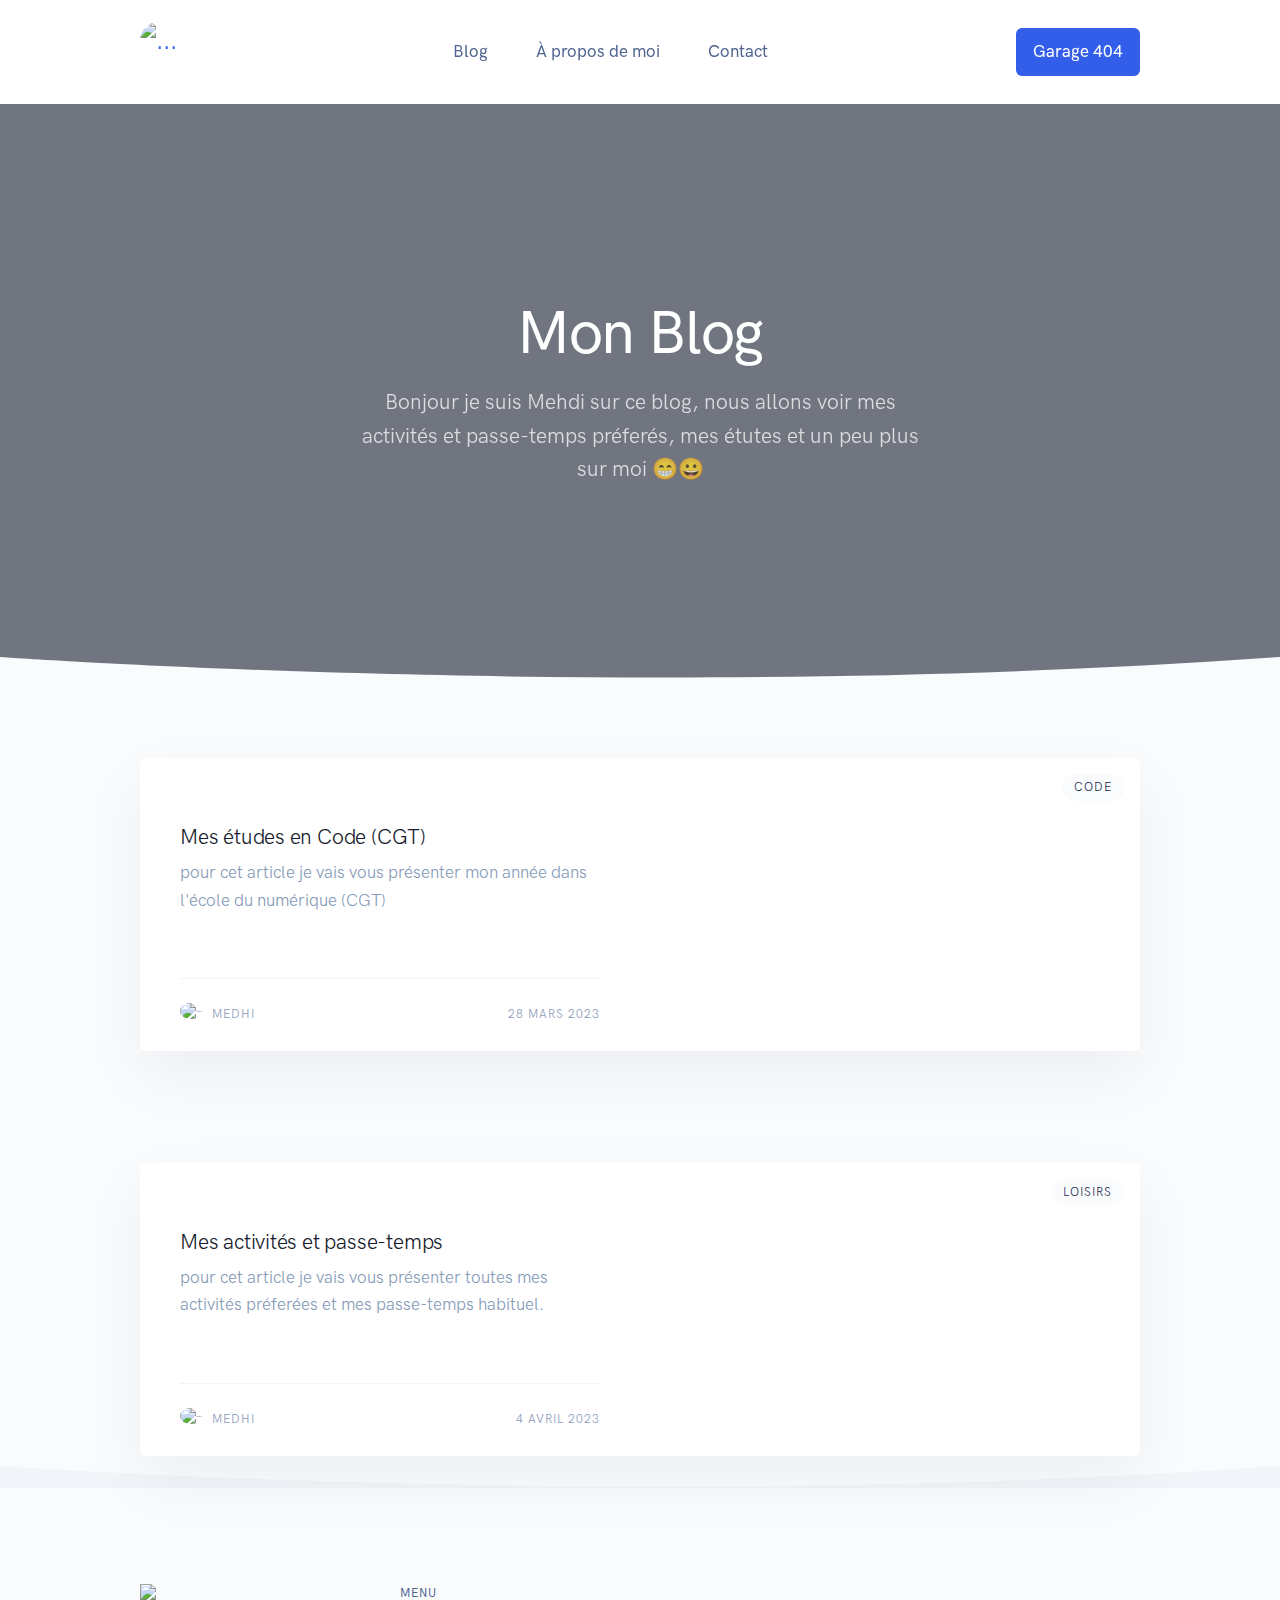
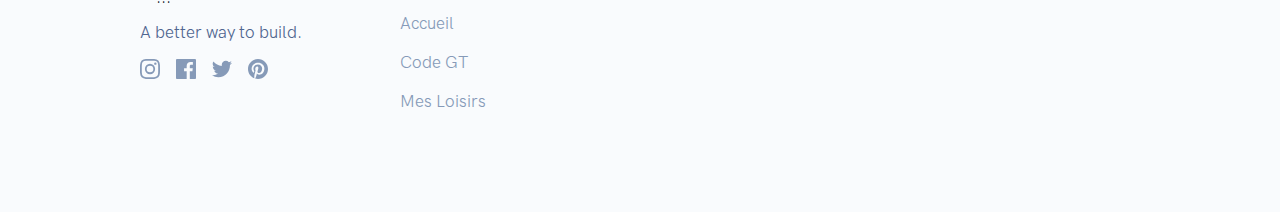
==== index.html @ 89f21f89 "v1" ====
<!doctype html>
<html lang="en">

<head>
    <meta charset="utf-8" />
    <meta name="viewport" content="width=device-width, initial-scale=1" />

    <!-- Favicon -->
    <link rel="shortcut icon" href="./assets/favicon/favicon.ico" type="image/x-icon" />

    <!-- Map CSS -->
    <link rel="stylesheet" href="https://api.mapbox.com/mapbox-gl-js/v0.53.0/mapbox-gl.css" />

    <!-- Libs CSS -->
    <link rel="stylesheet" href="./assets/css/libs.bundle.css" />

    <!-- Theme CSS -->
    <link rel="stylesheet" href="./assets/css/theme.bundle.css" />

    <!-- Title -->
    <title>Blog de Medhi</title>
</head>

<body class="bg-light">

    <!-- NAVBAR -->
    <nav class="navbar navbar-expand-lg navbar-light bg-white">
        <div class="container">

            <!-- Brand -->
            <div class="avatar avatar-xl">
                <a class="navbar-brand" href="./index.html">
                    <img src="https://th.bing.com/th/id/OIP.xc8FE3NIokpq4M6e2XnPVAHaEK?w=325&h=183&c=7&r=0&o=5&dpr=1.3&pid=1.7" class="avatar-img rounded-circle" alt="...">
                </a>
            </div>
            <!-- Toggler -->
            <button class="navbar-toggler" type="button" data-bs-toggle="collapse" data-bs-target="#navbarCollapse" aria-controls="navbarCollapse" aria-expanded="false" aria-label="Toggle navigation">
                <span class="navbar-toggler-icon"></span>
            </button>

            <!-- Collapse -->
            <div class="collapse navbar-collapse" id="navbarCollapse">

                <!-- Toggler -->
                <button class="navbar-toggler" type="button" data-bs-toggle="collapse" data-bs-target="#navbarCollapse" aria-controls="navbarCollapse" aria-expanded="false" aria-label="Toggle navigation">
                    <i class="fe fe-x"></i>
                </button>

                <!-- Navigation -->
                <ul class="navbar-nav ms-auto">
                    <li class="nav-item dropdown">
                        <a class="nav-link dropdown-toggle" id="navbarLandings" data-bs-toggle="dropdown" href="index.html" aria-haspopup="true" aria-expanded="false">
                            Blog
                        </a>
                    </li>
                    <li class="nav-item dropdown">
                        <a class="nav-link dropdown-toggle" id="navbarPages" data-bs-toggle="dropdown" href="#" aria-haspopup="true" aria-expanded="false">
                            À propos de moi
                        </a>
                    </li>
                    <li class="nav-item dropdown">
                        <a class="nav-link dropdown-toggle" id="navbarAccount" data-bs-toggle="dropdown" href="https://www.lecoledunumerique.fr/" target="_blank" aria-haspopup="true" aria-expanded="false">
                            Contact
                        </a>
                    </li>
                </ul>
                <!-- Button -->
                <a class="navbar-btn btn btn-sm btn-primary lift ms-auto" href="https://www.garage404.com/" target="_blank">
                    Garage 404
                </a>

            </div>
        </div>
    </nav>

    <!-- WELCOME -->
    <section data-jarallax data-speed=".8" class="py-10 py-md-14 overlay overlay-black overlay-60 bg-cover jarallax" style="background-image: url(https://th.bing.com/th/id/OIP.5DgUqTyKwV7wzmqo5CJs3wHaEK?w=326&h=183&c=7&r=0&o=5&dpr=1.3&pid=1.7);">
        <div class="container">
            <div class="row justify-content-center">
                <div class="col-12 col-md-10 col-lg-7 text-center">

                    <!-- Heading -->
                    <h1 class="display-2 fw-bold text-white">
                        Mon Blog
                    </h1>

                    <!-- Text -->
                    <p class="lead mb-0 text-white-75">
                        Bonjour je suis Mehdi sur ce blog, nous allons voir mes activités et passe-temps préferés, mes étutes et un peu plus sur moi 😁😀
                    </p>

                </div>
            </div> <!-- / .row -->
        </div> <!-- / .container -->
    </section>

    <!-- SHAPE -->
    <div class="position-relative">
        <div class="shape shape-bottom shape-fluid-x text-light">
            <svg viewBox="0 0 2880 48" fill="none" xmlns="http://www.w3.org/2000/svg">
                <path d="M0 48h2880V0h-720C1442.5 52 720 0 720 0H0v48z" fill="currentColor" />
            </svg>
        </div>
    </div>


    <!-- ARTICLES -->
    <section class="pt-7 pt-md-10">
        <div class="container">
            <div class="row">
                <div class="col-12">

                    <!-- Card -->
                    <div class="card card-row shadow-light-lg mb-6 lift lift-lg">
                        <div class="row gx-0">
                            <div class="col-12">

                                <!-- Badge -->
                                <span class="badge rounded-pill bg-light badge-float badge-float-inside">
                                    <span class="h6 text-uppercase">CODE</span>
                                </span>
                            </div>
                            <a class="col-12 col-md-6 order-md-2 bg-cover card-img-end" style="background-image: url(https://cdn.futura-sciences.com/buildsv6/images/wide1920/8/8/1/881415294f_50170557_code-html-sashkin-adobe-stock.jpg);" href="mon-premier-article.html">

                                <!-- Image (placeholder) -->
                                <img src="assets/img/photos/photo-27.jpg" alt="..." class="img-fluid d-md-none invisible">

                                <!-- Shape -->
                                <div class="shape shape-start shape-fluid-y text-white d-none d-md-block">
                                    <svg viewBox="0 0 112 690" fill="none" xmlns="http://www.w3.org/2000/svg">
                                        <path d="M0 0h62.759v172C38.62 384 112 517 112 517v173H0V0z" fill="currentColor" />
                                    </svg>
                                </div>

                            </a>
                            <div class="col-12 col-md-6 order-md-1">

                                <!-- Body -->
                                <a class="card-body" href="mon-premier-article.html">

                                    <!-- Heading -->
                                    <h3>
                                        Mes études en Code (CGT)
                                    </h3>

                                    <!-- Text -->
                                    <p class="mb-0 text-muted">
                                        pour cet article je vais vous présenter mon année dans l'école du numérique (CGT)</p>
                                </a>
                                <!-- Meta -->
                                <a class="card-meta" href="mon-premier-article.html">

                                    <!-- Divider -->
                                    <hr class="card-meta-divider">

                                    <!-- Avatar -->
                                    <div class="avatar avatar-sm me-2">
                                        <img src="https://th.bing.com/th/id/OIP.xc8FE3NIokpq4M6e2XnPVAHaEK?w=325&h=183&c=7&r=0&o=5&dpr=1.3&pid=1.7" alt="..." class="avatar-img rounded-circle">
                                    </div>

                                    <!-- Author -->
                                    <h6 class="text-uppercase text-muted me-2 mb-0">
                                        Medhi
                                    </h6>

                                    <!-- Date -->
                                    <p class="h6 text-uppercase text-muted mb-0 ms-auto">
                                        <time datetime="2019-05-02">28 mars 2023</time>
                                    </p>

                                </a>

                            </div>

                        </div> <!-- / .row -->
                    </div>

                </div>
            </div> <!-- / .row -->
        </div> <!-- / .container -->
    </section>

    <section class="pt-7 pt-md-10">
        <div class="container">
            <div class="row">
                <div class="col-12">

                    <!-- Card -->
                    <div class="card card-row shadow-light-lg mb-6 lift lift-lg">
                        <div class="row gx-0">
                            <div class="col-12">

                                <!-- Badge -->
                                <span class="badge rounded-pill bg-light badge-float badge-float-inside">
                                    <span class="h6 text-uppercase">LOISIRS</span>
                                </span>

                            </div>
                            <a class="col-12 col-md-6 order-md-2 bg-cover card-img-end" style="background-image: url(https://th.bing.com/th/id/OIP.i7jilzHFT1c3Q9FuZ1kKCAHaEL?w=333&h=187&c=7&r=0&o=5&dpr=1.3&pid=1.7);" href="mon-deuxieme-article.html">

                                <!-- Image (placeholder) -->
                                <img src="assets/img/photos/photo-27.jpg" alt="..." class="img-fluid d-md-none invisible">

                                <!-- Shape -->
                                <div class="shape shape-start shape-fluid-y text-white d-none d-md-block">
                                    <svg viewBox="0 0 112 690" fill="none" xmlns="http://www.w3.org/2000/svg">
                                        <path d="M0 0h62.759v172C38.62 384 112 517 112 517v173H0V0z" fill="currentColor" />
                                    </svg>
                                </div>

                            </a>
                            <div class="col-12 col-md-6 order-md-1">

                                <!-- Body -->
                                <a class="card-body" href="mon-deuxieme-article.html">

                                    <!-- Heading -->
                                    <h3>
                                        Mes activités et passe-temps
                                    </h3>

                                    <!-- Text -->
                                    <p class="mb-0 text-muted">
                                        pour cet article je vais vous présenter toutes mes activités préferées et mes passe-temps habituel.</p>

                                </a>
                            <!-- Meta -->
                                <a class="card-meta" href="mon-deuxieme-article.html">

                                    <!-- Divider -->
                                    <hr class="card-meta-divider">

                                    <!-- Avatar -->
                                    <div class="avatar avatar-sm me-2">
                                        <img src="https://th.bing.com/th/id/OIP.xc8FE3NIokpq4M6e2XnPVAHaEK?w=325&h=183&c=7&r=0&o=5&dpr=1.3&pid=1.7" alt="..." class="avatar-img rounded-circle">
                                    </div>

                                    <!-- Author -->
                                    <h6 class="text-uppercase text-muted me-2 mb-0">
                                        Medhi
                                    </h6>

                                    <!-- Date -->
                                    <p class="h6 text-uppercase text-muted mb-0 ms-auto">
                                        <time datetime="2019-05-02">4 avril 2023</time>
                                    </p>
                                </a>
                            </div>

                        </div> <!-- / .row -->
                    </div>

                </div>
            </div> <!-- / .row -->
        </div> <!-- / .container -->
    </section>


    <!-- SHAPE -->
    <div class="position-relative">
        <div class="shape shape-bottom shape-fluid-x text-gray-200">
            <svg viewBox="0 0 2880 48" fill="none" xmlns="http://www.w3.org/2000/svg">
                <path d="M0 48h2880V0h-720C1442.5 52 720 0 720 0H0v48z" fill="currentColor" />
            </svg>
        </div>
    </div>

    

     <!-- FOOTER -->
    <footer class="py-8 py-md-11 bg-light">
        <div class="container">
            <div class="row">
                <div class="col-12 col-md-4 col-lg-3">

                    <!-- Brand -->
                    <img src="https://th.bing.com/th/id/OIP.xc8FE3NIokpq4M6e2XnPVAHaEK?w=325&h=183&c=7&r=0&o=5&dpr=1.3&pid=1.7" alt="..." class="footer-brand img-fluid mb-2">

                    <!-- Text -->
                    <p class="text-gray-700 mb-2">
                        A better way to build.
                    </p>

                    <!-- Social -->
                    <ul class="list-unstyled list-inline list-social mb-6 mb-md-0">
                        <li class="list-inline-item list-social-item me-3">
                            <a href="#!" class="text-decoration-none">
                                <img src="./assets/img/icons/social/instagram.svg" class="list-social-icon" alt="...">
                            </a>
                        </li>
                        <li class="list-inline-item list-social-item me-3">
                            <a href="#!" class="text-decoration-none">
                                <img src="./assets/img/icons/social/facebook.svg" class="list-social-icon" alt="...">
                            </a>
                        </li>
                        <li class="list-inline-item list-social-item me-3">
                            <a href="#!" class="text-decoration-none">
                                <img src="./assets/img/icons/social/twitter.svg" class="list-social-icon" alt="...">
                            </a>
                        </li>
                        <li class="list-inline-item list-social-item">
                            <a href="#!" class="text-decoration-none">
                                <img src="./assets/img/icons/social/pinterest.svg" class="list-social-icon" alt="...">
                            </a>
                        </li>
                    </ul>

                </div>
                <div class="col-6 col-md-4 col-lg-2">

                    <!-- Heading -->
                    <h6 class="fw-bold text-uppercase text-gray-700">
                        Menu
                    </h6>

                    <!-- List -->
                    <ul class="list-unstyled text-muted mb-0">
                        <li class="mb-3">
                            <a href="index.html" class="text-reset">
                                Accueil
                            </a>
                        </li>
                        <li class="mb-3">
                            <a href="mon-premier-article.html" class="text-reset">
                                Code GT
                            </a>
                        </li>
                        <li>
                            <a href="mon-deuxieme-article.html" class="text-reset">
                                Mes Loisirs
                            </a>
                        </li>
                    </ul>

                </div>
            </div> <!-- / .row -->
        </div> <!-- / .container -->
    </footer>

    <!-- JAVASCRIPT -->
    <!-- Map JS -->
    <script src='https://api.mapbox.com/mapbox-gl-js/v0.53.0/mapbox-gl.js'></script>

    <!-- Vendor JS -->
    <script src="./assets/js/vendor.bundle.js"></script>

    <!-- Theme JS -->
    <script src="./assets/js/theme.bundle.js"></script>

</body>

</html>
---- assets/css/libs.bundle.css ----
[data-aos][data-aos][data-aos-duration="50"],body[data-aos-duration="50"] [data-aos]{transition-duration:50ms}[data-aos][data-aos][data-aos-delay="50"],body[data-aos-delay="50"] [data-aos]{transition-delay:0s}[data-aos][data-aos][data-aos-delay="50"].aos-animate,body[data-aos-delay="50"] [data-aos].aos-animate{transition-delay:50ms}[data-aos][data-aos][data-aos-duration="100"],body[data-aos-duration="100"] [data-aos]{transition-duration:.1s}[data-aos][data-aos][data-aos-delay="100"],body[data-aos-delay="100"] [data-aos]{transition-delay:0s}[data-aos][data-aos][data-aos-delay="100"].aos-animate,body[data-aos-delay="100"] [data-aos].aos-animate{transition-delay:.1s}[data-aos][data-aos][data-aos-duration="150"],body[data-aos-duration="150"] [data-aos]{transition-duration:.15s}[data-aos][data-aos][data-aos-delay="150"],body[data-aos-delay="150"] [data-aos]{transition-delay:0s}[data-aos][data-aos][data-aos-delay="150"].aos-animate,body[data-aos-delay="150"] [data-aos].aos-animate{transition-delay:.15s}[data-aos][data-aos][data-aos-duration="200"],body[data-aos-duration="200"] [data-aos]{transition-duration:.2s}[data-aos][data-aos][data-aos-delay="200"],body[data-aos-delay="200"] [data-aos]{transition-delay:0s}[data-aos][data-aos][data-aos-delay="200"].aos-animate,body[data-aos-delay="200"] [data-aos].aos-animate{transition-delay:.2s}[data-aos][data-aos][data-aos-duration="250"],body[data-aos-duration="250"] [data-aos]{transition-duration:.25s}[data-aos][data-aos][data-aos-delay="250"],body[data-aos-delay="250"] [data-aos]{transition-delay:0s}[data-aos][data-aos][data-aos-delay="250"].aos-animate,body[data-aos-delay="250"] [data-aos].aos-animate{transition-delay:.25s}[data-aos][data-aos][data-aos-duration="300"],body[data-aos-duration="300"] [data-aos]{transition-duration:.3s}[data-aos][data-aos][data-aos-delay="300"],body[data-aos-delay="300"] [data-aos]{transition-delay:0s}[data-aos][data-aos][data-aos-delay="300"].aos-animate,body[data-aos-delay="300"] [data-aos].aos-animate{transition-delay:.3s}[data-aos][data-aos][data-aos-duration="350"],body[data-aos-duration="350"] [data-aos]{transition-duration:.35s}[data-aos][data-aos][data-aos-delay="350"],body[data-aos-delay="350"] [data-aos]{transition-delay:0s}[data-aos][data-aos][data-aos-delay="350"].aos-animate,body[data-aos-delay="350"] [data-aos].aos-animate{transition-delay:.35s}[data-aos][data-aos][data-aos-duration="400"],body[data-aos-duration="400"] [data-aos]{transition-duration:.4s}[data-aos][data-aos][data-aos-delay="400"],body[data-aos-delay="400"] [data-aos]{transition-delay:0s}[data-aos][data-aos][data-aos-delay="400"].aos-animate,body[data-aos-delay="400"] [data-aos].aos-animate{transition-delay:.4s}[data-aos][data-aos][data-aos-duration="450"],body[data-aos-duration="450"] [data-aos]{transition-duration:.45s}[data-aos][data-aos][data-aos-delay="450"],body[data-aos-delay="450"] [data-aos]{transition-delay:0s}[data-aos][data-aos][data-aos-delay="450"].aos-animate,body[data-aos-delay="450"] [data-aos].aos-animate{transition-delay:.45s}[data-aos][data-aos][data-aos-duration="500"],body[data-aos-duration="500"] [data-aos]{transition-duration:.5s}[data-aos][data-aos][data-aos-delay="500"],body[data-aos-delay="500"] [data-aos]{transition-delay:0s}[data-aos][data-aos][data-aos-delay="500"].aos-animate,body[data-aos-delay="500"] [data-aos].aos-animate{transition-delay:.5s}[data-aos][data-aos][data-aos-duration="550"],body[data-aos-duration="550"] [data-aos]{transition-duration:.55s}[data-aos][data-aos][data-aos-delay="550"],body[data-aos-delay="550"] [data-aos]{transition-delay:0s}[data-aos][data-aos][data-aos-delay="550"].aos-animate,body[data-aos-delay="550"] [data-aos].aos-animate{transition-delay:.55s}[data-aos][data-aos][data-aos-duration="600"],body[data-aos-duration="600"] [data-aos]{transition-duration:.6s}[data-aos][data-aos][data-aos-delay="600"],body[data-aos-delay="600"] [data-aos]{transition-delay:0s}[data-aos][data-aos][data-aos-delay="600"].aos-animate,body[data-aos-delay="600"] [data-aos].aos-animate{transition-delay:.6s}[data-aos][data-aos][data-aos-duration="650"],body[data-aos-duration="650"] [data-aos]{transition-duration:.65s}[data-aos][data-aos][data-aos-delay="650"],body[data-aos-delay="650"] [data-aos]{transition-delay:0s}[data-aos][data-aos][data-aos-delay="650"].aos-animate,body[data-aos-delay="650"] [data-aos].aos-animate{transition-delay:.65s}[data-aos][data-aos][data-aos-duration="700"],body[data-aos-duration="700"] [data-aos]{transition-duration:.7s}[data-aos][data-aos][data-aos-delay="700"],body[data-aos-delay="700"] [data-aos]{transition-delay:0s}[data-aos][data-aos][data-aos-delay="700"].aos-animate,body[data-aos-delay="700"] [data-aos].aos-animate{transition-delay:.7s}[data-aos][data-aos][data-aos-duration="750"],body[data-aos-duration="750"] [data-aos]{transition-duration:.75s}[data-aos][data-aos][data-aos-delay="750"],body[data-aos-delay="750"] [data-aos]{transition-delay:0s}[data-aos][data-aos][data-aos-delay="750"].aos-animate,body[data-aos-delay="750"] [data-aos].aos-animate{transition-delay:.75s}[data-aos][data-aos][data-aos-duration="800"],body[data-aos-duration="800"] [data-aos]{transition-duration:.8s}[data-aos][data-aos][data-aos-delay="800"],body[data-aos-delay="800"] [data-aos]{transition-delay:0s}[data-aos][data-aos][data-aos-delay="800"].aos-animate,body[data-aos-delay="800"] [data-aos].aos-animate{transition-delay:.8s}[data-aos][data-aos][data-aos-duration="850"],body[data-aos-duration="850"] [data-aos]{transition-duration:.85s}[data-aos][data-aos][data-aos-delay="850"],body[data-aos-delay="850"] [data-aos]{transition-delay:0s}[data-aos][data-aos][data-aos-delay="850"].aos-animate,body[data-aos-delay="850"] [data-aos].aos-animate{transition-delay:.85s}[data-aos][data-aos][data-aos-duration="900"],body[data-aos-duration="900"] [data-aos]{transition-duration:.9s}[data-aos][data-aos][data-aos-delay="900"],body[data-aos-delay="900"] [data-aos]{transition-delay:0s}[data-aos][data-aos][data-aos-delay="900"].aos-animate,body[data-aos-delay="900"] [data-aos].aos-animate{transition-delay:.9s}[data-aos][data-aos][data-aos-duration="950"],body[data-aos-duration="950"] [data-aos]{transition-duration:.95s}[data-aos][data-aos][data-aos-delay="950"],body[data-aos-delay="950"] [data-aos]{transition-delay:0s}[data-aos][data-aos][data-aos-delay="950"].aos-animate,body[data-aos-delay="950"] [data-aos].aos-animate{transition-delay:.95s}[data-aos][data-aos][data-aos-duration="1000"],body[data-aos-duration="1000"] [data-aos]{transition-duration:1s}[data-aos][data-aos][data-aos-delay="1000"],body[data-aos-delay="1000"] [data-aos]{transition-delay:0s}[data-aos][data-aos][data-aos-delay="1000"].aos-animate,body[data-aos-delay="1000"] [data-aos].aos-animate{transition-delay:1s}[data-aos][data-aos][data-aos-duration="1050"],body[data-aos-duration="1050"] [data-aos]{transition-duration:1.05s}[data-aos][data-aos][data-aos-delay="1050"],body[data-aos-delay="1050"] [data-aos]{transition-delay:0s}[data-aos][data-aos][data-aos-delay="1050"].aos-animate,body[data-aos-delay="1050"] [data-aos].aos-animate{transition-delay:1.05s}[data-aos][data-aos][data-aos-duration="1100"],body[data-aos-duration="1100"] [data-aos]{transition-duration:1.1s}[data-aos][data-aos][data-aos-delay="1100"],body[data-aos-delay="1100"] [data-aos]{transition-delay:0s}[data-aos][data-aos][data-aos-delay="1100"].aos-animate,body[data-aos-delay="1100"] [data-aos].aos-animate{transition-delay:1.1s}[data-aos][data-aos][data-aos-duration="1150"],body[data-aos-duration="1150"] [data-aos]{transition-duration:1.15s}[data-aos][data-aos][data-aos-delay="1150"],body[data-aos-delay="1150"] [data-aos]{transition-delay:0s}[data-aos][data-aos][data-aos-delay="1150"].aos-animate,body[data-aos-delay="1150"] [data-aos].aos-animate{transition-delay:1.15s}[data-aos][data-aos][data-aos-duration="1200"],body[data-aos-duration="1200"] [data-aos]{transition-duration:1.2s}[data-aos][data-aos][data-aos-delay="1200"],body[data-aos-delay="1200"] [data-aos]{transition-delay:0s}[data-aos][data-aos][data-aos-delay="1200"].aos-animate,body[data-aos-delay="1200"] [data-aos].aos-animate{transition-delay:1.2s}[data-aos][data-aos][data-aos-duration="1250"],body[data-aos-duration="1250"] [data-aos]{transition-duration:1.25s}[data-aos][data-aos][data-aos-delay="1250"],body[data-aos-delay="1250"] [data-aos]{transition-delay:0s}[data-aos][data-aos][data-aos-delay="1250"].aos-animate,body[data-aos-delay="1250"] [data-aos].aos-animate{transition-delay:1.25s}[data-aos][data-aos][data-aos-duration="1300"],body[data-aos-duration="1300"] [data-aos]{transition-duration:1.3s}[data-aos][data-aos][data-aos-delay="1300"],body[data-aos-delay="1300"] [data-aos]{transition-delay:0s}[data-aos][data-aos][data-aos-delay="1300"].aos-animate,body[data-aos-delay="1300"] [data-aos].aos-animate{transition-delay:1.3s}[data-aos][data-aos][data-aos-duration="1350"],body[data-aos-duration="1350"] [data-aos]{transition-duration:1.35s}[data-aos][data-aos][data-aos-delay="1350"],body[data-aos-delay="1350"] [data-aos]{transition-delay:0s}[data-aos][data-aos][data-aos-delay="1350"].aos-animate,body[data-aos-delay="1350"] [data-aos].aos-animate{transition-delay:1.35s}[data-aos][data-aos][data-aos-duration="1400"],body[data-aos-duration="1400"] [data-aos]{transition-duration:1.4s}[data-aos][data-aos][data-aos-delay="1400"],body[data-aos-delay="1400"] [data-aos]{transition-delay:0s}[data-aos][data-aos][data-aos-delay="1400"].aos-animate,body[data-aos-delay="1400"] [data-aos].aos-animate{transition-delay:1.4s}[data-aos][data-aos][data-aos-duration="1450"],body[data-aos-duration="1450"] [data-aos]{transition-duration:1.45s}[data-aos][data-aos][data-aos-delay="1450"],body[data-aos-delay="1450"] [data-aos]{transition-delay:0s}[data-aos][data-aos][data-aos-delay="1450"].aos-animate,body[data-aos-delay="1450"] [data-aos].aos-animate{transition-delay:1.45s}[data-aos][data-aos][data-aos-duration="1500"],body[data-aos-duration="1500"] [data-aos]{transition-duration:1.5s}[data-aos][data-aos][data-aos-delay="1500"],body[data-aos-delay="1500"] [data-aos]{transition-delay:0s}[data-aos][data-aos][data-aos-delay="1500"].aos-animate,body[data-aos-delay="1500"] [data-aos].aos-animate{transition-delay:1.5s}[data-aos][data-aos][data-aos-duration="1550"],body[data-aos-duration="1550"] [data-aos]{transition-duration:1.55s}[data-aos][data-aos][data-aos-delay="1550"],body[data-aos-delay="1550"] [data-aos]{transition-delay:0s}[data-aos][data-aos][data-aos-delay="1550"].aos-animate,body[data-aos-delay="1550"] [data-aos].aos-animate{transition-delay:1.55s}[data-aos][data-aos][data-aos-duration="1600"],body[data-aos-duration="1600"] [data-aos]{transition-duration:1.6s}[data-aos][data-aos][data-aos-delay="1600"],body[data-aos-delay="1600"] [data-aos]{transition-delay:0s}[data-aos][data-aos][data-aos-delay="1600"].aos-animate,body[data-aos-delay="1600"] [data-aos].aos-animate{transition-delay:1.6s}[data-aos][data-aos][data-aos-duration="1650"],body[data-aos-duration="1650"] [data-aos]{transition-duration:1.65s}[data-aos][data-aos][data-aos-delay="1650"],body[data-aos-delay="1650"] [data-aos]{transition-delay:0s}[data-aos][data-aos][data-aos-delay="1650"].aos-animate,body[data-aos-delay="1650"] [data-aos].aos-animate{transition-delay:1.65s}[data-aos][data-aos][data-aos-duration="1700"],body[data-aos-duration="1700"] [data-aos]{transition-duration:1.7s}[data-aos][data-aos][data-aos-delay="1700"],body[data-aos-delay="1700"] [data-aos]{transition-delay:0s}[data-aos][data-aos][data-aos-delay="1700"].aos-animate,body[data-aos-delay="1700"] [data-aos].aos-animate{transition-delay:1.7s}[data-aos][data-aos][data-aos-duration="1750"],body[data-aos-duration="1750"] [data-aos]{transition-duration:1.75s}[data-aos][data-aos][data-aos-delay="1750"],body[data-aos-delay="1750"] [data-aos]{transition-delay:0s}[data-aos][data-aos][data-aos-delay="1750"].aos-animate,body[data-aos-delay="1750"] [data-aos].aos-animate{transition-delay:1.75s}[data-aos][data-aos][data-aos-duration="1800"],body[data-aos-duration="1800"] [data-aos]{transition-duration:1.8s}[data-aos][data-aos][data-aos-delay="1800"],body[data-aos-delay="1800"] [data-aos]{transition-delay:0s}[data-aos][data-aos][data-aos-delay="1800"].aos-animate,body[data-aos-delay="1800"] [data-aos].aos-animate{transition-delay:1.8s}[data-aos][data-aos][data-aos-duration="1850"],body[data-aos-duration="1850"] [data-aos]{transition-duration:1.85s}[data-aos][data-aos][data-aos-delay="1850"],body[data-aos-delay="1850"] [data-aos]{transition-delay:0s}[data-aos][data-aos][data-aos-delay="1850"].aos-animate,body[data-aos-delay="1850"] [data-aos].aos-animate{transition-delay:1.85s}[data-aos][data-aos][data-aos-duration="1900"],body[data-aos-duration="1900"] [data-aos]{transition-duration:1.9s}[data-aos][data-aos][data-aos-delay="1900"],body[data-aos-delay="1900"] [data-aos]{transition-delay:0s}[data-aos][data-aos][data-aos-delay="1900"].aos-animate,body[data-aos-delay="1900"] [data-aos].aos-animate{transition-delay:1.9s}[data-aos][data-aos][data-aos-duration="1950"],body[data-aos-duration="1950"] [data-aos]{transition-duration:1.95s}[data-aos][data-aos][data-aos-delay="1950"],body[data-aos-delay="1950"] [data-aos]{transition-delay:0s}[data-aos][data-aos][data-aos-delay="1950"].aos-animate,body[data-aos-delay="1950"] [data-aos].aos-animate{transition-delay:1.95s}[data-aos][data-aos][data-aos-duration="2000"],body[data-aos-duration="2000"] [data-aos]{transition-duration:2s}[data-aos][data-aos][data-aos-delay="2000"],body[data-aos-delay="2000"] [data-aos]{transition-delay:0s}[data-aos][data-aos][data-aos-delay="2000"].aos-animate,body[data-aos-delay="2000"] [data-aos].aos-animate{transition-delay:2s}[data-aos][data-aos][data-aos-duration="2050"],body[data-aos-duration="2050"] [data-aos]{transition-duration:2.05s}[data-aos][data-aos][data-aos-delay="2050"],body[data-aos-delay="2050"] [data-aos]{transition-delay:0s}[data-aos][data-aos][data-aos-delay="2050"].aos-animate,body[data-aos-delay="2050"] [data-aos].aos-animate{transition-delay:2.05s}[data-aos][data-aos][data-aos-duration="2100"],body[data-aos-duration="2100"] [data-aos]{transition-duration:2.1s}[data-aos][data-aos][data-aos-delay="2100"],body[data-aos-delay="2100"] [data-aos]{transition-delay:0s}[data-aos][data-aos][data-aos-delay="2100"].aos-animate,body[data-aos-delay="2100"] [data-aos].aos-animate{transition-delay:2.1s}[data-aos][data-aos][data-aos-duration="2150"],body[data-aos-duration="2150"] [data-aos]{transition-duration:2.15s}[data-aos][data-aos][data-aos-delay="2150"],body[data-aos-delay="2150"] [data-aos]{transition-delay:0s}[data-aos][data-aos][data-aos-delay="2150"].aos-animate,body[data-aos-delay="2150"] [data-aos].aos-animate{transition-delay:2.15s}[data-aos][data-aos][data-aos-duration="2200"],body[data-aos-duration="2200"] [data-aos]{transition-duration:2.2s}[data-aos][data-aos][data-aos-delay="2200"],body[data-aos-delay="2200"] [data-aos]{transition-delay:0s}[data-aos][data-aos][data-aos-delay="2200"].aos-animate,body[data-aos-delay="2200"] [data-aos].aos-animate{transition-delay:2.2s}[data-aos][data-aos][data-aos-duration="2250"],body[data-aos-duration="2250"] [data-aos]{transition-duration:2.25s}[data-aos][data-aos][data-aos-delay="2250"],body[data-aos-delay="2250"] [data-aos]{transition-delay:0s}[data-aos][data-aos][data-aos-delay="2250"].aos-animate,body[data-aos-delay="2250"] [data-aos].aos-animate{transition-delay:2.25s}[data-aos][data-aos][data-aos-duration="2300"],body[data-aos-duration="2300"] [data-aos]{transition-duration:2.3s}[data-aos][data-aos][data-aos-delay="2300"],body[data-aos-delay="2300"] [data-aos]{transition-delay:0s}[data-aos][data-aos][data-aos-delay="2300"].aos-animate,body[data-aos-delay="2300"] [data-aos].aos-animate{transition-delay:2.3s}[data-aos][data-aos][data-aos-duration="2350"],body[data-aos-duration="2350"] [data-aos]{transition-duration:2.35s}[data-aos][data-aos][data-aos-delay="2350"],body[data-aos-delay="2350"] [data-aos]{transition-delay:0s}[data-aos][data-aos][data-aos-delay="2350"].aos-animate,body[data-aos-delay="2350"] [data-aos].aos-animate{transition-delay:2.35s}[data-aos][data-aos][data-aos-duration="2400"],body[data-aos-duration="2400"] [data-aos]{transition-duration:2.4s}[data-aos][data-aos][data-aos-delay="2400"],body[data-aos-delay="2400"] [data-aos]{transition-delay:0s}[data-aos][data-aos][data-aos-delay="2400"].aos-animate,body[data-aos-delay="2400"] [data-aos].aos-animate{transition-delay:2.4s}[data-aos][data-aos][data-aos-duration="2450"],body[data-aos-duration="2450"] [data-aos]{transition-duration:2.45s}[data-aos][data-aos][data-aos-delay="2450"],body[data-aos-delay="2450"] [data-aos]{transition-delay:0s}[data-aos][data-aos][data-aos-delay="2450"].aos-animate,body[data-aos-delay="2450"] [data-aos].aos-animate{transition-delay:2.45s}[data-aos][data-aos][data-aos-duration="2500"],body[data-aos-duration="2500"] [data-aos]{transition-duration:2.5s}[data-aos][data-aos][data-aos-delay="2500"],body[data-aos-delay="2500"] [data-aos]{transition-delay:0s}[data-aos][data-aos][data-aos-delay="2500"].aos-animate,body[data-aos-delay="2500"] [data-aos].aos-animate{transition-delay:2.5s}[data-aos][data-aos][data-aos-duration="2550"],body[data-aos-duration="2550"] [data-aos]{transition-duration:2.55s}[data-aos][data-aos][data-aos-delay="2550"],body[data-aos-delay="2550"] [data-aos]{transition-delay:0s}[data-aos][data-aos][data-aos-delay="2550"].aos-animate,body[data-aos-delay="2550"] [data-aos].aos-animate{transition-delay:2.55s}[data-aos][data-aos][data-aos-duration="2600"],body[data-aos-duration="2600"] [data-aos]{transition-duration:2.6s}[data-aos][data-aos][data-aos-delay="2600"],body[data-aos-delay="2600"] [data-aos]{transition-delay:0s}[data-aos][data-aos][data-aos-delay="2600"].aos-animate,body[data-aos-delay="2600"] [data-aos].aos-animate{transition-delay:2.6s}[data-aos][data-aos][data-aos-duration="2650"],body[data-aos-duration="2650"] [data-aos]{transition-duration:2.65s}[data-aos][data-aos][data-aos-delay="2650"],body[data-aos-delay="2650"] [data-aos]{transition-delay:0s}[data-aos][data-aos][data-aos-delay="2650"].aos-animate,body[data-aos-delay="2650"] [data-aos].aos-animate{transition-delay:2.65s}[data-aos][data-aos][data-aos-duration="2700"],body[data-aos-duration="2700"] [data-aos]{transition-duration:2.7s}[data-aos][data-aos][data-aos-delay="2700"],body[data-aos-delay="2700"] [data-aos]{transition-delay:0s}[data-aos][data-aos][data-aos-delay="2700"].aos-animate,body[data-aos-delay="2700"] [data-aos].aos-animate{transition-delay:2.7s}[data-aos][data-aos][data-aos-duration="2750"],body[data-aos-duration="2750"] [data-aos]{transition-duration:2.75s}[data-aos][data-aos][data-aos-delay="2750"],body[data-aos-delay="2750"] [data-aos]{transition-delay:0s}[data-aos][data-aos][data-aos-delay="2750"].aos-animate,body[data-aos-delay="2750"] [data-aos].aos-animate{transition-delay:2.75s}[data-aos][data-aos][data-aos-duration="2800"],body[data-aos-duration="2800"] [data-aos]{transition-duration:2.8s}[data-aos][data-aos][data-aos-delay="2800"],body[data-aos-delay="2800"] [data-aos]{transition-delay:0s}[data-aos][data-aos][data-aos-delay="2800"].aos-animate,body[data-aos-delay="2800"] [data-aos].aos-animate{transition-delay:2.8s}[data-aos][data-aos][data-aos-duration="2850"],body[data-aos-duration="2850"] [data-aos]{transition-duration:2.85s}[data-aos][data-aos][data-aos-delay="2850"],body[data-aos-delay="2850"] [data-aos]{transition-delay:0s}[data-aos][data-aos][data-aos-delay="2850"].aos-animate,body[data-aos-delay="2850"] [data-aos].aos-animate{transition-delay:2.85s}[data-aos][data-aos][data-aos-duration="2900"],body[data-aos-duration="2900"] [data-aos]{transition-duration:2.9s}[data-aos][data-aos][data-aos-delay="2900"],body[data-aos-delay="2900"] [data-aos]{transition-delay:0s}[data-aos][data-aos][data-aos-delay="2900"].aos-animate,body[data-aos-delay="2900"] [data-aos].aos-animate{transition-delay:2.9s}[data-aos][data-aos][data-aos-duration="2950"],body[data-aos-duration="2950"] [data-aos]{transition-duration:2.95s}[data-aos][data-aos][data-aos-delay="2950"],body[data-aos-delay="2950"] [data-aos]{transition-delay:0s}[data-aos][data-aos][data-aos-delay="2950"].aos-animate,body[data-aos-delay="2950"] [data-aos].aos-animate{transition-delay:2.95s}[data-aos][data-aos][data-aos-duration="3000"],body[data-aos-duration="3000"] [data-aos]{transition-duration:3s}[data-aos][data-aos][data-aos-delay="3000"],body[data-aos-delay="3000"] [data-aos]{transition-delay:0s}[data-aos][data-aos][data-aos-delay="3000"].aos-animate,body[data-aos-delay="3000"] [data-aos].aos-animate{transition-delay:3s}[data-aos]{pointer-events:none}[data-aos].aos-animate{pointer-events:auto}[data-aos][data-aos][data-aos-easing=linear],body[data-aos-easing=linear] [data-aos]{transition-timing-function:cubic-bezier(.25,.25,.75,.75)}[data-aos][data-aos][data-aos-easing=ease],body[data-aos-easing=ease] [data-aos]{transition-timing-function:ease}[data-aos][data-aos][data-aos-easing=ease-in],body[data-aos-easing=ease-in] [data-aos]{transition-timing-function:ease-in}[data-aos][data-aos][data-aos-easing=ease-out],body[data-aos-easing=ease-out] [data-aos]{transition-timing-function:ease-out}[data-aos][data-aos][data-aos-easing=ease-in-out],body[data-aos-easing=ease-in-out] [data-aos]{transition-timing-function:ease-in-out}[data-aos][data-aos][data-aos-easing=ease-in-back],body[data-aos-easing=ease-in-back] [data-aos]{transition-timing-function:cubic-bezier(.6,-.28,.735,.045)}[data-aos][data-aos][data-aos-easing=ease-out-back],body[data-aos-easing=ease-out-back] [data-aos]{transition-timing-function:cubic-bezier(.175,.885,.32,1.275)}[data-aos][data-aos][data-aos-easing=ease-in-out-back],body[data-aos-easing=ease-in-out-back] [data-aos]{transition-timing-function:cubic-bezier(.68,-.55,.265,1.55)}[data-aos][data-aos][data-aos-easing=ease-in-sine],body[data-aos-easing=ease-in-sine] [data-aos]{transition-timing-function:cubic-bezier(.47,0,.745,.715)}[data-aos][data-aos][data-aos-easing=ease-out-sine],body[data-aos-easing=ease-out-sine] [data-aos]{transition-timing-function:cubic-bezier(.39,.575,.565,1)}[data-aos][data-aos][data-aos-easing=ease-in-out-sine],body[data-aos-easing=ease-in-out-sine] [data-aos]{transition-timing-function:cubic-bezier(.445,.05,.55,.95)}[data-aos][data-aos][data-aos-easing=ease-in-quad],body[data-aos-easing=ease-in-quad] [data-aos]{transition-timing-function:cubic-bezier(.55,.085,.68,.53)}[data-aos][data-aos][data-aos-easing=ease-out-quad],body[data-aos-easing=ease-out-quad] [data-aos]{transition-timing-function:cubic-bezier(.25,.46,.45,.94)}[data-aos][data-aos][data-aos-easing=ease-in-out-quad],body[data-aos-easing=ease-in-out-quad] [data-aos]{transition-timing-function:cubic-bezier(.455,.03,.515,.955)}[data-aos][data-aos][data-aos-easing=ease-in-cubic],body[data-aos-easing=ease-in-cubic] [data-aos]{transition-timing-function:cubic-bezier(.55,.085,.68,.53)}[data-aos][data-aos][data-aos-easing=ease-out-cubic],body[data-aos-easing=ease-out-cubic] [data-aos]{transition-timing-function:cubic-bezier(.25,.46,.45,.94)}[data-aos][data-aos][data-aos-easing=ease-in-out-cubic],body[data-aos-easing=ease-in-out-cubic] [data-aos]{transition-timing-function:cubic-bezier(.455,.03,.515,.955)}[data-aos][data-aos][data-aos-easing=ease-in-quart],body[data-aos-easing=ease-in-quart] [data-aos]{transition-timing-function:cubic-bezier(.55,.085,.68,.53)}[data-aos][data-aos][data-aos-easing=ease-out-quart],body[data-aos-easing=ease-out-quart] [data-aos]{transition-timing-function:cubic-bezier(.25,.46,.45,.94)}[data-aos][data-aos][data-aos-easing=ease-in-out-quart],body[data-aos-easing=ease-in-out-quart] [data-aos]{transition-timing-function:cubic-bezier(.455,.03,.515,.955)}@media screen{html:not(.no-js) [data-aos^=fade][data-aos^=fade]{opacity:0;transition-property:opacity,-webkit-transform;transition-property:opacity,transform;transition-property:opacity,transform,-webkit-transform}html:not(.no-js) [data-aos^=fade][data-aos^=fade].aos-animate{opacity:1;-webkit-transform:none;transform:none}html:not(.no-js) [data-aos=fade-up]{-webkit-transform:translate3d(0,100px,0);transform:translate3d(0,100px,0)}html:not(.no-js) [data-aos=fade-down]{-webkit-transform:translate3d(0,-100px,0);transform:translate3d(0,-100px,0)}html:not(.no-js) [data-aos=fade-right]{-webkit-transform:translate3d(-100px,0,0);transform:translate3d(-100px,0,0)}html:not(.no-js) [data-aos=fade-left]{-webkit-transform:translate3d(100px,0,0);transform:translate3d(100px,0,0)}html:not(.no-js) [data-aos=fade-up-right]{-webkit-transform:translate3d(-100px,100px,0);transform:translate3d(-100px,100px,0)}html:not(.no-js) [data-aos=fade-up-left]{-webkit-transform:translate3d(100px,100px,0);transform:translate3d(100px,100px,0)}html:not(.no-js) [data-aos=fade-down-right]{-webkit-transform:translate3d(-100px,-100px,0);transform:translate3d(-100px,-100px,0)}html:not(.no-js) [data-aos=fade-down-left]{-webkit-transform:translate3d(100px,-100px,0);transform:translate3d(100px,-100px,0)}html:not(.no-js) [data-aos^=zoom][data-aos^=zoom]{opacity:0;transition-property:opacity,-webkit-transform;transition-property:opacity,transform;transition-property:opacity,transform,-webkit-transform}html:not(.no-js) [data-aos^=zoom][data-aos^=zoom].aos-animate{opacity:1;-webkit-transform:translateZ(0) scale(1);transform:translateZ(0) scale(1)}html:not(.no-js) [data-aos=zoom-in]{-webkit-transform:scale(.6);transform:scale(.6)}html:not(.no-js) [data-aos=zoom-in-up]{-webkit-transform:translate3d(0,100px,0) scale(.6);transform:translate3d(0,100px,0) scale(.6)}html:not(.no-js) [data-aos=zoom-in-down]{-webkit-transform:translate3d(0,-100px,0) scale(.6);transform:translate3d(0,-100px,0) scale(.6)}html:not(.no-js) [data-aos=zoom-in-right]{-webkit-transform:translate3d(-100px,0,0) scale(.6);transform:translate3d(-100px,0,0) scale(.6)}html:not(.no-js) [data-aos=zoom-in-left]{-webkit-transform:translate3d(100px,0,0) scale(.6);transform:translate3d(100px,0,0) scale(.6)}html:not(.no-js) [data-aos=zoom-out]{-webkit-transform:scale(1.2);transform:scale(1.2)}html:not(.no-js) [data-aos=zoom-out-up]{-webkit-transform:translate3d(0,100px,0) scale(1.2);transform:translate3d(0,100px,0) scale(1.2)}html:not(.no-js) [data-aos=zoom-out-down]{-webkit-transform:translate3d(0,-100px,0) scale(1.2);transform:translate3d(0,-100px,0) scale(1.2)}html:not(.no-js) [data-aos=zoom-out-right]{-webkit-transform:translate3d(-100px,0,0) scale(1.2);transform:translate3d(-100px,0,0) scale(1.2)}html:not(.no-js) [data-aos=zoom-out-left]{-webkit-transform:translate3d(100px,0,0) scale(1.2);transform:translate3d(100px,0,0) scale(1.2)}html:not(.no-js) [data-aos^=slide][data-aos^=slide]{transition-property:-webkit-transform;transition-property:transform;transition-property:transform,-webkit-transform;visibility:hidden}html:not(.no-js) [data-aos^=slide][data-aos^=slide].aos-animate{-webkit-transform:translateZ(0);transform:translateZ(0);visibility:visible}html:not(.no-js) [data-aos=slide-up]{-webkit-transform:translate3d(0,100%,0);transform:translate3d(0,100%,0)}html:not(.no-js) [data-aos=slide-down]{-webkit-transform:translate3d(0,-100%,0);transform:translate3d(0,-100%,0)}html:not(.no-js) [data-aos=slide-right]{-webkit-transform:translate3d(-100%,0,0);transform:translate3d(-100%,0,0)}html:not(.no-js) [data-aos=slide-left]{-webkit-transform:translate3d(100%,0,0);transform:translate3d(100%,0,0)}html:not(.no-js) [data-aos^=flip][data-aos^=flip]{-webkit-backface-visibility:hidden;backface-visibility:hidden;transition-property:-webkit-transform;transition-property:transform;transition-property:transform,-webkit-transform}html:not(.no-js) [data-aos=flip-left]{-webkit-transform:perspective(2500px) rotateY(-100deg);transform:perspective(2500px) rotateY(-100deg)}html:not(.no-js) [data-aos=flip-left].aos-animate{-webkit-transform:perspective(2500px) rotateY(0);transform:perspective(2500px) rotateY(0)}html:not(.no-js) [data-aos=flip-right]{-webkit-transform:perspective(2500px) rotateY(100deg);transform:perspective(2500px) rotateY(100deg)}html:not(.no-js) [data-aos=flip-right].aos-animate{-webkit-transform:perspective(2500px) rotateY(0);transform:perspective(2500px) rotateY(0)}html:not(.no-js) [data-aos=flip-up]{-webkit-transform:perspective(2500px) rotateX(-100deg);transform:perspective(2500px) rotateX(-100deg)}html:not(.no-js) [data-aos=flip-up].aos-animate{-webkit-transform:perspective(2500px) rotateX(0);transform:perspective(2500px) rotateX(0)}html:not(.no-js) [data-aos=flip-down]{-webkit-transform:perspective(2500px) rotateX(100deg);transform:perspective(2500px) rotateX(100deg)}html:not(.no-js) [data-aos=flip-down].aos-animate{-webkit-transform:perspective(2500px) rotateX(0);transform:perspective(2500px) rotateX(0)}}
/*! Flickity v2.2.2
https://flickity.metafizzy.co
---------------------------------------------- */.flickity-enabled{position:relative}.flickity-enabled:focus{outline:0}.flickity-viewport{height:100%;overflow:hidden;position:relative}.flickity-slider{height:100%;position:absolute;width:100%}.flickity-enabled.is-draggable{-webkit-tap-highlight-color:transparent;-webkit-user-select:none;-moz-user-select:none;-ms-user-select:none;user-select:none}.flickity-enabled.is-draggable .flickity-viewport{cursor:move;cursor:-webkit-grab;cursor:grab}.flickity-enabled.is-draggable .flickity-viewport.is-pointer-down{cursor:-webkit-grabbing;cursor:grabbing}.flickity-button{background:hsla(0,0%,100%,.75);border:none;color:#333;position:absolute}.flickity-button:hover{background:#fff;cursor:pointer}.flickity-button:focus{box-shadow:0 0 0 5px #19f;outline:0}.flickity-button:active{opacity:.6}.flickity-button:disabled{cursor:auto;opacity:.3;pointer-events:none}.flickity-button-icon{fill:currentColor}.flickity-prev-next-button{border-radius:50%;height:44px;top:50%;transform:translateY(-50%);width:44px}.flickity-prev-next-button.previous{left:10px}.flickity-prev-next-button.next{right:10px}.flickity-rtl .flickity-prev-next-button.previous{left:auto;right:10px}.flickity-rtl .flickity-prev-next-button.next{left:10px;right:auto}.flickity-prev-next-button .flickity-button-icon{height:60%;left:20%;position:absolute;top:20%;width:60%}.flickity-page-dots{bottom:-25px;line-height:1;list-style:none;margin:0;padding:0;position:absolute;text-align:center;width:100%}.flickity-rtl .flickity-page-dots{direction:rtl}.flickity-page-dots .dot{background:#333;border-radius:50%;cursor:pointer;display:inline-block;height:10px;margin:0 8px;opacity:.25;width:10px}.flickity-page-dots .dot.is-selected{opacity:1}.flickity-enabled.is-fade .flickity-slider>*{pointer-events:none;z-index:0}.flickity-enabled.is-fade .flickity-slider>.is-selected{pointer-events:auto;z-index:1}.hljs{background:#1e1e1e;color:#dcdcdc;display:block;overflow-x:auto;padding:.5em}.hljs-keyword,.hljs-link,.hljs-literal,.hljs-name,.hljs-symbol{color:#569cd6}.hljs-link{text-decoration:underline}.hljs-built_in,.hljs-type{color:#4ec9b0}.hljs-class,.hljs-number{color:#b8d7a3}.hljs-meta-string,.hljs-string{color:#d69d85}.hljs-regexp,.hljs-template-tag{color:#9a5334}.hljs-formula,.hljs-function,.hljs-params,.hljs-subst,.hljs-title{color:#dcdcdc}.hljs-comment,.hljs-quote{color:#57a64a;font-style:italic}.hljs-doctag{color:#608b4e}.hljs-meta,.hljs-meta-keyword,.hljs-tag{color:#9b9b9b}.hljs-template-variable,.hljs-variable{color:#bd63c5}.hljs-attr,.hljs-attribute,.hljs-builtin-name{color:#9cdcfe}.hljs-section{color:gold}.hljs-emphasis{font-style:italic}.hljs-strong{font-weight:700}.hljs-bullet,.hljs-selector-attr,.hljs-selector-class,.hljs-selector-id,.hljs-selector-pseudo,.hljs-selector-tag{color:#d7ba7d}.hljs-addition{background-color:#144212}.hljs-addition,.hljs-deletion{display:inline-block;width:100%}.hljs-deletion{background-color:#600}

/*!
 * Quill Editor v1.3.7
 * https://quilljs.com/
 * Copyright (c) 2014, Jason Chen
 * Copyright (c) 2013, salesforce.com
 */.ql-container{box-sizing:border-box;font-family:Helvetica,Arial,sans-serif;font-size:13px;height:100%;margin:0;position:relative}.ql-container.ql-disabled .ql-tooltip{visibility:hidden}.ql-container.ql-disabled .ql-editor ul[data-checked]>li:before{pointer-events:none}.ql-clipboard{height:1px;left:-100000px;overflow-y:hidden;position:absolute;top:50%}.ql-clipboard p{margin:0;padding:0}.ql-editor{word-wrap:break-word;box-sizing:border-box;height:100%;line-height:1.42;outline:none;overflow-y:auto;padding:12px 15px;tab-size:4;-moz-tab-size:4;text-align:left;white-space:pre-wrap}.ql-editor>*{cursor:text}.ql-editor blockquote,.ql-editor h1,.ql-editor h2,.ql-editor h3,.ql-editor h4,.ql-editor h5,.ql-editor h6,.ql-editor ol,.ql-editor p,.ql-editor pre,.ql-editor ul{counter-reset:list-1 list-2 list-3 list-4 list-5 list-6 list-7 list-8 list-9;margin:0;padding:0}.ql-editor ol,.ql-editor ul{padding-left:1.5em}.ql-editor ol>li,.ql-editor ul>li{list-style-type:none}.ql-editor ul>li:before{content:"\2022"}.ql-editor ul[data-checked=false],.ql-editor ul[data-checked=true]{pointer-events:none}.ql-editor ul[data-checked=false]>li *,.ql-editor ul[data-checked=true]>li *{pointer-events:all}.ql-editor ul[data-checked=false]>li:before,.ql-editor ul[data-checked=true]>li:before{color:#777;cursor:pointer;pointer-events:all}.ql-editor ul[data-checked=true]>li:before{content:"\2611"}.ql-editor ul[data-checked=false]>li:before{content:"\2610"}.ql-editor li:before{display:inline-block;white-space:nowrap;width:1.2em}.ql-editor li:not(.ql-direction-rtl):before{margin-left:-1.5em;margin-right:.3em;text-align:right}.ql-editor li.ql-direction-rtl:before{margin-left:.3em;margin-right:-1.5em}.ql-editor ol li:not(.ql-direction-rtl),.ql-editor ul li:not(.ql-direction-rtl){padding-left:1.5em}.ql-editor ol li.ql-direction-rtl,.ql-editor ul li.ql-direction-rtl{padding-right:1.5em}.ql-editor ol li{counter-increment:list-0;counter-reset:list-1 list-2 list-3 list-4 list-5 list-6 list-7 list-8 list-9}.ql-editor ol li:before{content:counter(list-0,decimal) ". "}.ql-editor ol li.ql-indent-1{counter-increment:list-1}.ql-editor ol li.ql-indent-1:before{content:counter(list-1,lower-alpha) ". "}.ql-editor ol li.ql-indent-1{counter-reset:list-2 list-3 list-4 list-5 list-6 list-7 list-8 list-9}.ql-editor ol li.ql-indent-2{counter-increment:list-2}.ql-editor ol li.ql-indent-2:before{content:counter(list-2,lower-roman) ". "}.ql-editor ol li.ql-indent-2{counter-reset:list-3 list-4 list-5 list-6 list-7 list-8 list-9}.ql-editor ol li.ql-indent-3{counter-increment:list-3}.ql-editor ol li.ql-indent-3:before{content:counter(list-3,decimal) ". "}.ql-editor ol li.ql-indent-3{counter-reset:list-4 list-5 list-6 list-7 list-8 list-9}.ql-editor ol li.ql-indent-4{counter-increment:list-4}.ql-editor ol li.ql-indent-4:before{content:counter(list-4,lower-alpha) ". "}.ql-editor ol li.ql-indent-4{counter-reset:list-5 list-6 list-7 list-8 list-9}.ql-editor ol li.ql-indent-5{counter-increment:list-5}.ql-editor ol li.ql-indent-5:before{content:counter(list-5,lower-roman) ". "}.ql-editor ol li.ql-indent-5{counter-reset:list-6 list-7 list-8 list-9}.ql-editor ol li.ql-indent-6{counter-increment:list-6}.ql-editor ol li.ql-indent-6:before{content:counter(list-6,decimal) ". "}.ql-editor ol li.ql-indent-6{counter-reset:list-7 list-8 list-9}.ql-editor ol li.ql-indent-7{counter-increment:list-7}.ql-editor ol li.ql-indent-7:before{content:counter(list-7,lower-alpha) ". "}.ql-editor ol li.ql-indent-7{counter-reset:list-8 list-9}.ql-editor ol li.ql-indent-8{counter-increment:list-8}.ql-editor ol li.ql-indent-8:before{content:counter(list-8,lower-roman) ". "}.ql-editor ol li.ql-indent-8{counter-reset:list-9}.ql-editor ol li.ql-indent-9{counter-increment:list-9}.ql-editor ol li.ql-indent-9:before{content:counter(list-9,decimal) ". "}.ql-editor .ql-indent-1:not(.ql-direction-rtl){padding-left:3em}.ql-editor li.ql-indent-1:not(.ql-direction-rtl){padding-left:4.5em}.ql-editor .ql-indent-1.ql-direction-rtl.ql-align-right{padding-right:3em}.ql-editor li.ql-indent-1.ql-direction-rtl.ql-align-right{padding-right:4.5em}.ql-editor .ql-indent-2:not(.ql-direction-rtl){padding-left:6em}.ql-editor li.ql-indent-2:not(.ql-direction-rtl){padding-left:7.5em}.ql-editor .ql-indent-2.ql-direction-rtl.ql-align-right{padding-right:6em}.ql-editor li.ql-indent-2.ql-direction-rtl.ql-align-right{padding-right:7.5em}.ql-editor .ql-indent-3:not(.ql-direction-rtl){padding-left:9em}.ql-editor li.ql-indent-3:not(.ql-direction-rtl){padding-left:10.5em}.ql-editor .ql-indent-3.ql-direction-rtl.ql-align-right{padding-right:9em}.ql-editor li.ql-indent-3.ql-direction-rtl.ql-align-right{padding-right:10.5em}.ql-editor .ql-indent-4:not(.ql-direction-rtl){padding-left:12em}.ql-editor li.ql-indent-4:not(.ql-direction-rtl){padding-left:13.5em}.ql-editor .ql-indent-4.ql-direction-rtl.ql-align-right{padding-right:12em}.ql-editor li.ql-indent-4.ql-direction-rtl.ql-align-right{padding-right:13.5em}.ql-editor .ql-indent-5:not(.ql-direction-rtl){padding-left:15em}.ql-editor li.ql-indent-5:not(.ql-direction-rtl){padding-left:16.5em}.ql-editor .ql-indent-5.ql-direction-rtl.ql-align-right{padding-right:15em}.ql-editor li.ql-indent-5.ql-direction-rtl.ql-align-right{padding-right:16.5em}.ql-editor .ql-indent-6:not(.ql-direction-rtl){padding-left:18em}.ql-editor li.ql-indent-6:not(.ql-direction-rtl){padding-left:19.5em}.ql-editor .ql-indent-6.ql-direction-rtl.ql-align-right{padding-right:18em}.ql-editor li.ql-indent-6.ql-direction-rtl.ql-align-right{padding-right:19.5em}.ql-editor .ql-indent-7:not(.ql-direction-rtl){padding-left:21em}.ql-editor li.ql-indent-7:not(.ql-direction-rtl){padding-left:22.5em}.ql-editor .ql-indent-7.ql-direction-rtl.ql-align-right{padding-right:21em}.ql-editor li.ql-indent-7.ql-direction-rtl.ql-align-right{padding-right:22.5em}.ql-editor .ql-indent-8:not(.ql-direction-rtl){padding-left:24em}.ql-editor li.ql-indent-8:not(.ql-direction-rtl){padding-left:25.5em}.ql-editor .ql-indent-8.ql-direction-rtl.ql-align-right{padding-right:24em}.ql-editor li.ql-indent-8.ql-direction-rtl.ql-align-right{padding-right:25.5em}.ql-editor .ql-indent-9:not(.ql-direction-rtl){padding-left:27em}.ql-editor li.ql-indent-9:not(.ql-direction-rtl){padding-left:28.5em}.ql-editor .ql-indent-9.ql-direction-rtl.ql-align-right{padding-right:27em}.ql-editor li.ql-indent-9.ql-direction-rtl.ql-align-right{padding-right:28.5em}.ql-editor .ql-video{display:block;max-width:100%}.ql-editor .ql-video.ql-align-center{margin:0 auto}.ql-editor .ql-video.ql-align-right{margin:0 0 0 auto}.ql-editor .ql-bg-black{background-color:#000}.ql-editor .ql-bg-red{background-color:#e60000}.ql-editor .ql-bg-orange{background-color:#f90}.ql-editor .ql-bg-yellow{background-color:#ff0}.ql-editor .ql-bg-green{background-color:#008a00}.ql-editor .ql-bg-blue{background-color:#06c}.ql-editor .ql-bg-purple{background-color:#93f}.ql-editor .ql-color-white{color:#fff}.ql-editor .ql-color-red{color:#e60000}.ql-editor .ql-color-orange{color:#f90}.ql-editor .ql-color-yellow{color:#ff0}.ql-editor .ql-color-green{color:#008a00}.ql-editor .ql-color-blue{color:#06c}.ql-editor .ql-color-purple{color:#93f}.ql-editor .ql-font-serif{font-family:Georgia,Times New Roman,serif}.ql-editor .ql-font-monospace{font-family:Monaco,Courier New,monospace}.ql-editor .ql-size-small{font-size:.75em}.ql-editor .ql-size-large{font-size:1.5em}.ql-editor .ql-size-huge{font-size:2.5em}.ql-editor .ql-direction-rtl{direction:rtl;text-align:inherit}.ql-editor .ql-align-center{text-align:center}.ql-editor .ql-align-justify{text-align:justify}.ql-editor .ql-align-right{text-align:right}.ql-editor.ql-blank:before{color:rgba(0,0,0,.6);content:attr(data-placeholder);font-style:italic;left:15px;pointer-events:none;position:absolute;right:15px}
/*# sourceMappingURL=libs.bundle.css.map*/
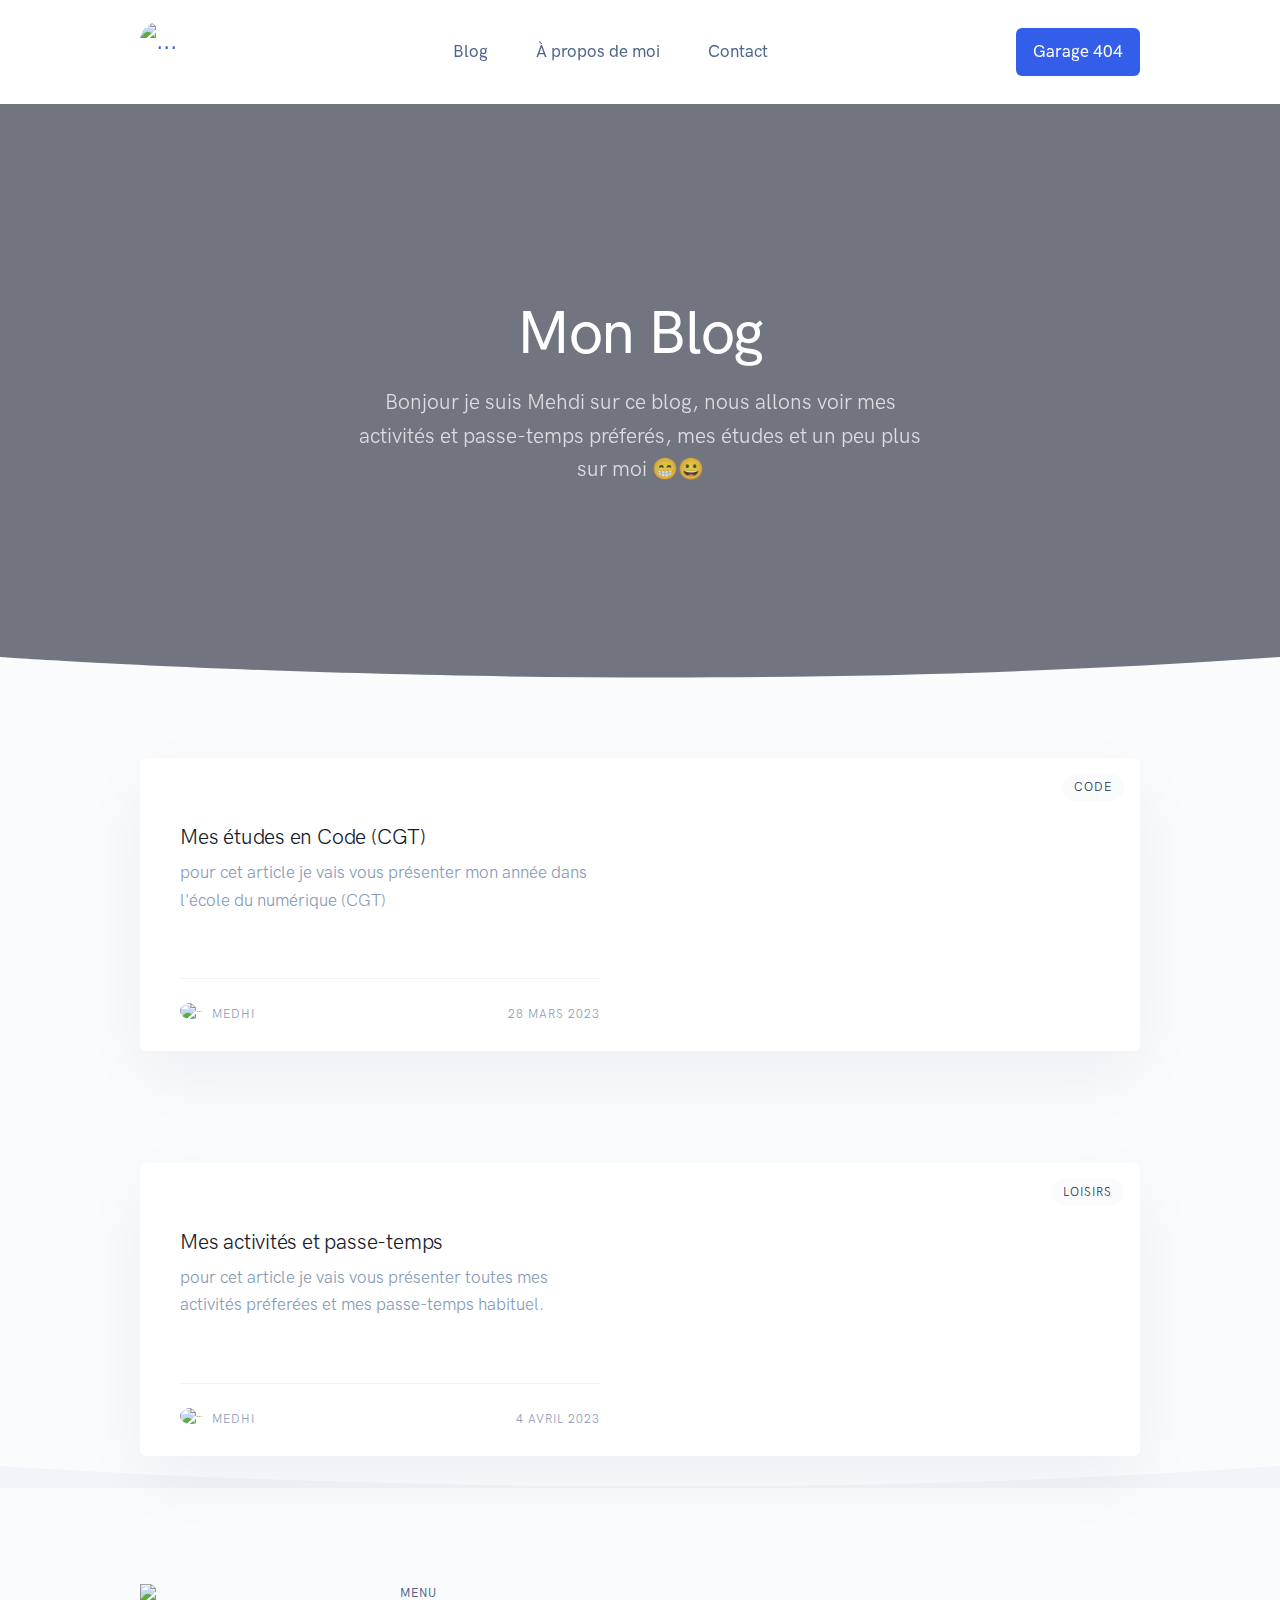
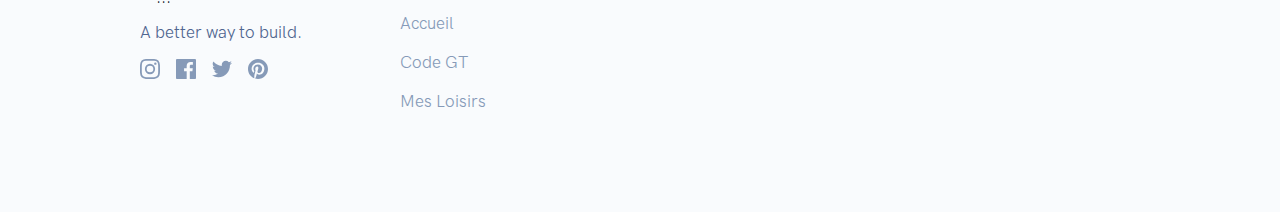
==== commit bf0c1deb: "v2" ====
--- a/index.html
+++ b/index.html
@@ -86,7 +86,7 @@
 
                     <!-- Text -->
                     <p class="lead mb-0 text-white-75">
-                        Bonjour je suis Mehdi sur ce blog, nous allons voir mes activités et passe-temps préferés, mes étutes et un peu plus sur moi 😁😀
+                        Bonjour je suis Mehdi sur ce blog, nous allons voir mes activités et passe-temps préferés, mes études et un peu plus sur moi 😁😀
                     </p>
 
                 </div>
